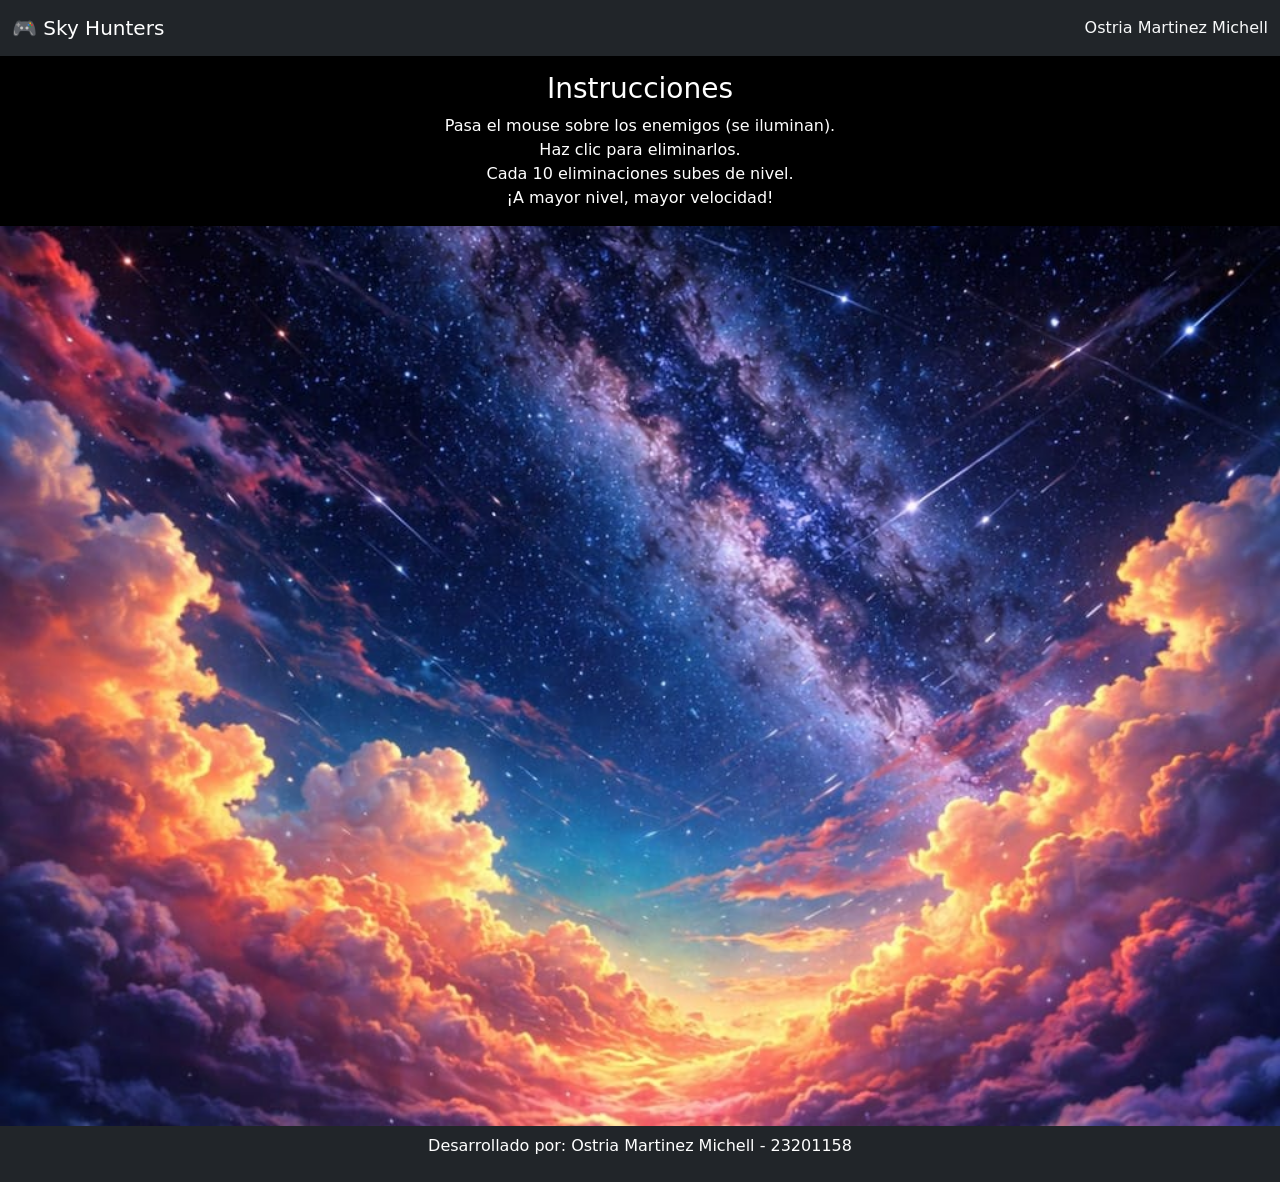
==== index.html @ b32c1f1e "Modificacion" ====
<!DOCTYPE html>
<html lang="es">
<head>
    <meta charset="UTF-8">
    <title>Sky Hunters</title>

    <!-- Favicon -->
    <link rel="icon" href="/assets/img/favicon.png">

    <!-- Bootstrap -->
    <link href="https://cdn.jsdelivr.net/npm/bootstrap@5.3.2/dist/css/bootstrap.min.css" rel="stylesheet">

    <!-- CSS -->
    <link rel="stylesheet" href="assets/css/styles.css">
</head>

<body>

<nav class="navbar navbar-dark bg-dark">
    <div class="container-fluid">
        <span class="navbar-brand">🎮 Sky Hunters</span>
        <span class="text-light">Ostria Martinez Michell</span>
    </div>
</nav>

<div class="container text-center mt-3 text-light">
    <h3>Instrucciones</h3>
    <p>
        Pasa el mouse sobre los enemigos (se iluminan).<br>
        Haz clic para eliminarlos.<br>
        Cada 10 eliminaciones subes de nivel.<br>
        ¡A mayor nivel, mayor velocidad!
    </p>
</div>

<canvas id="canvas"></canvas>

<footer class="bg-dark text-center text-light p-2">
    <p>Desarrollado por: Ostria Martinez Michell - 23201158</p>
</footer>

<script src="/assets/js/main.js"></script>

</body>
</html>
---- assets/css/styles.css ----
body {
    margin: 0;
    overflow: hidden;
    background: black;
    cursor: url('/assets/img/cursor.jpeg'), auto;
}

canvas {
    display: block;
    background: url('/assets/img/fondo.png') no-repeat center center/cover;
}

h3, p {
    color: white;
}
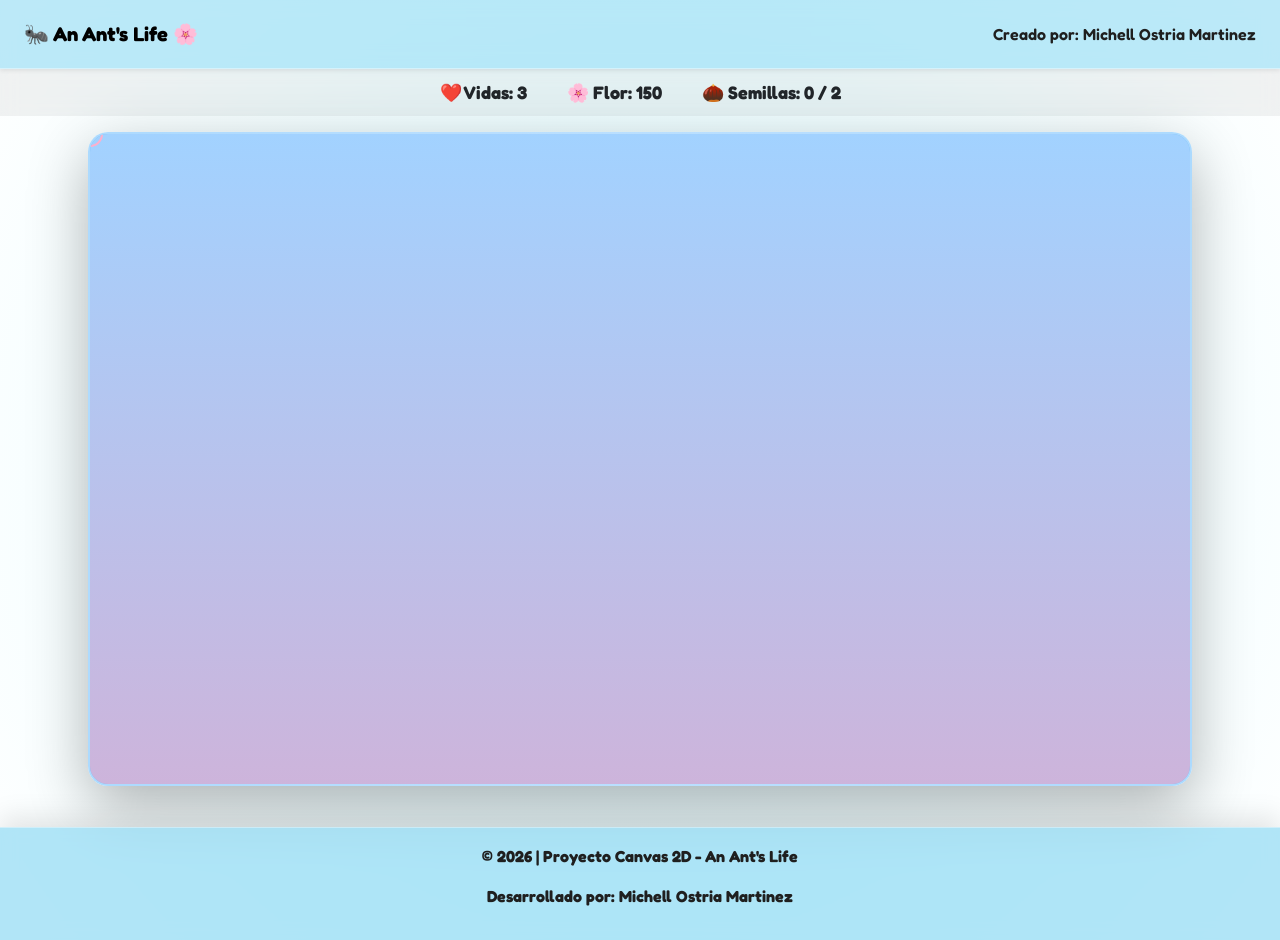
==== commit 52d49651: "Ultima Modificacion" ====
--- a/index.html
+++ b/index.html
@@ -1,45 +1,45 @@
 <!DOCTYPE html>
 <html lang="es">
 <head>
-    <meta charset="UTF-8">
-    <title>Sky Hunters</title>
+<meta charset="UTF-8">
+<title>An Ant's Life 🌸</title>
 
-    <!-- Favicon -->
-    <link rel="icon" href="/assets/img/favicon.png">
+<link rel="icon" href="assets/img/favicon.png">
 
-    <!-- Bootstrap -->
-    <link href="https://cdn.jsdelivr.net/npm/bootstrap@5.3.2/dist/css/bootstrap.min.css" rel="stylesheet">
+<link href="https://cdn.jsdelivr.net/npm/bootstrap@5.3.0/dist/css/bootstrap.min.css" rel="stylesheet">
 
-    <!-- CSS -->
-    <link rel="stylesheet" href="assets/css/styles.css">
+<link href="https://fonts.googleapis.com/css2?family=Fredoka:wght@500;600&display=swap" rel="stylesheet">
+
+<link rel="stylesheet" href="assets/css/styles.css">
 </head>
 
 <body>
 
-<nav class="navbar navbar-dark bg-dark">
-    <div class="container-fluid">
-        <span class="navbar-brand">🎮 Sky Hunters</span>
-        <span class="text-light">Ostria Martinez Michell</span>
-    </div>
+<nav class="navbar px-4 shadow-sm">
+  <span class="navbar-brand fw-bold">🐜 An Ant's Life 🌸</span>
+  <span class="fw-semibold">Creado por: Michell Ostria Martinez</span>
 </nav>
 
-<div class="container text-center mt-3 text-light">
-    <h3>Instrucciones</h3>
-    <p>
-        Pasa el mouse sobre los enemigos (se iluminan).<br>
-        Haz clic para eliminarlos.<br>
-        Cada 10 eliminaciones subes de nivel.<br>
-        ¡A mayor nivel, mayor velocidad!
-    </p>
+<div class="hud">
+  <div id="hudPlayer">❤️ Vidas: 3</div>
+  <div id="hudBoss">🌸 Flor: 150</div>
+  <div id="hudSeeds">🌰 Semillas: 0 / 2</div>
 </div>
 
-<canvas id="canvas"></canvas>
+<div class="container text-center py-3">
+  <canvas id="gameCanvas"></canvas>
+</div>
 
-<footer class="bg-dark text-center text-light p-2">
-    <p>Desarrollado por: Ostria Martinez Michell - 23201158</p>
+<!-- ================= FOOTER ================= -->
+<footer class="footer">
+  <p>© 2026 | Proyecto Canvas 2D - An Ant's Life</p>
+  <p>Desarrollado por: <b>Michell Ostria Martinez</b></p>
 </footer>
 
-<script src="/assets/js/main.js"></script>
+<script src="assets/js/utils.js"></script>
+<script src="assets/js/player.js"></script>
+<script src="assets/js/enemy.js"></script>
+<script src="assets/js/game.js"></script>
 
 </body>
 </html>
--- a/assets/css/styles.css
+++ b/assets/css/styles.css
@@ -1,15 +1,158 @@
 body {
-    margin: 0;
-    overflow: hidden;
-    background: black;
-    cursor: url('/assets/img/cursor.jpeg'), auto;
+  margin: 0;
+  font-family: 'Fredoka', sans-serif;
+
+  /* fondo más suave tipo cielo */
+  background: radial-gradient(circle at top, #e0fbff, #ffffff);
+  overflow-x: hidden;
 }
 
-canvas {
-    display: block;
-    background: url('/assets/img/fondo.png') no-repeat center center/cover;
+/* ================= NAVBAR ================= */
+.navbar {
+  position: sticky;
+  top: 0;
+  z-index: 1000;
+
+  display: flex;
+  justify-content: space-between;
+  align-items: center;
+
+  padding: 14px 24px;
+
+  /* glassmorphism */
+  background: rgba(144, 219, 244, 0.6);
+  backdrop-filter: blur(10px);
+
+  border-bottom: 1px solid rgba(255, 255, 255, 0.4);
+
+  color: #1f1f1f;
+  font-weight: bold;
+
+  box-shadow: 0 10px 25px rgba(0, 0, 0, 0.15);
 }
 
-h3, p {
-    color: white;
+/* texto navbar */
+.nav-left,
+.nav-center,
+.nav-right {
+  font-size: 14px;
+  transition: 0.3s ease;
+}
+
+/* hover más pro */
+.navbar div:hover {
+  transform: translateY(-2px) scale(1.05);
+  color: #ffffff;
+  text-shadow: 0 0 10px rgba(0,0,0,0.3);
+}
+
+/* ================= GAME ================= */
+.game-container {
+  display: flex;
+  justify-content: center;
+  align-items: center;
+
+  margin-top: 30px;
+}
+
+/* canvas estilo “arena” */
+canvas {
+  border-radius: 24px;
+
+  background: radial-gradient(circle at center, #a2d2ff, #74c0fc);
+
+  box-shadow:
+    0 20px 60px rgba(0, 0, 0, 0.35),
+    inset 0 0 60px rgba(255, 255, 255, 0.15);
+
+  cursor: none;
+
+  border: 2px solid rgba(255, 255, 255, 0.4);
+
+  transition: transform 0.2s ease;
+}
+
+/* efecto leve al interactuar */
+canvas:active {
+  transform: scale(0.99);
+}
+
+/* ================= FOOTER ================= */
+.footer {
+  margin-top: 25px;
+  text-align: center;
+  padding: 16px;
+
+  background: rgba(144, 219, 244, 0.7);
+  backdrop-filter: blur(8px);
+
+  color: #1f1f1f;
+  font-weight: bold;
+
+  border-top: 1px solid rgba(255,255,255,0.4);
+
+  box-shadow: 0 -10px 25px rgba(0, 0, 0, 0.1);
+}
+
+/* ================= ANIMACIONES ================= */
+@keyframes floatUI {
+  0% { transform: translateY(0px); }
+  50% { transform: translateY(-3px); }
+  100% { transform: translateY(0px); }
+}
+
+.navbar {
+  animation: floatUI 6s ease-in-out infinite;
+}
+
+/* ================= RESPONSIVE ================= */
+@media (max-width: 768px) {
+  .navbar {
+    flex-direction: column;
+    gap: 6px;
+    text-align: center;
+  }
+
+  canvas {
+    width: 95%;
+    height: auto;
+  }
+}
+
+body{
+  margin:0;
+  font-family:'Fredoka',sans-serif;
+  background: radial-gradient(circle, #e0fbff, #ffffff);
+}
+
+/* HUD fuera del canvas */
+.hud{
+  display:flex;
+  justify-content:center;
+  gap:40px;
+  padding:10px;
+  font-size:18px;
+  font-weight:bold;
+  background:rgba(0,0,0,0.05);
+  backdrop-filter: blur(8px);
+}
+
+/* canvas */
+canvas{
+  display:block;
+  margin:auto;
+  border-radius:20px;
+  box-shadow:0 20px 60px rgba(0,0,0,0.3);
+  cursor:none;
+}
+
+/* cursor custom */
+.cursor{
+  position:fixed;
+  width:14px;
+  height:14px;
+  border-radius:50%;
+  background:#ffafcc;
+  pointer-events:none;
+  box-shadow:0 0 10px #ffafcc;
 }
